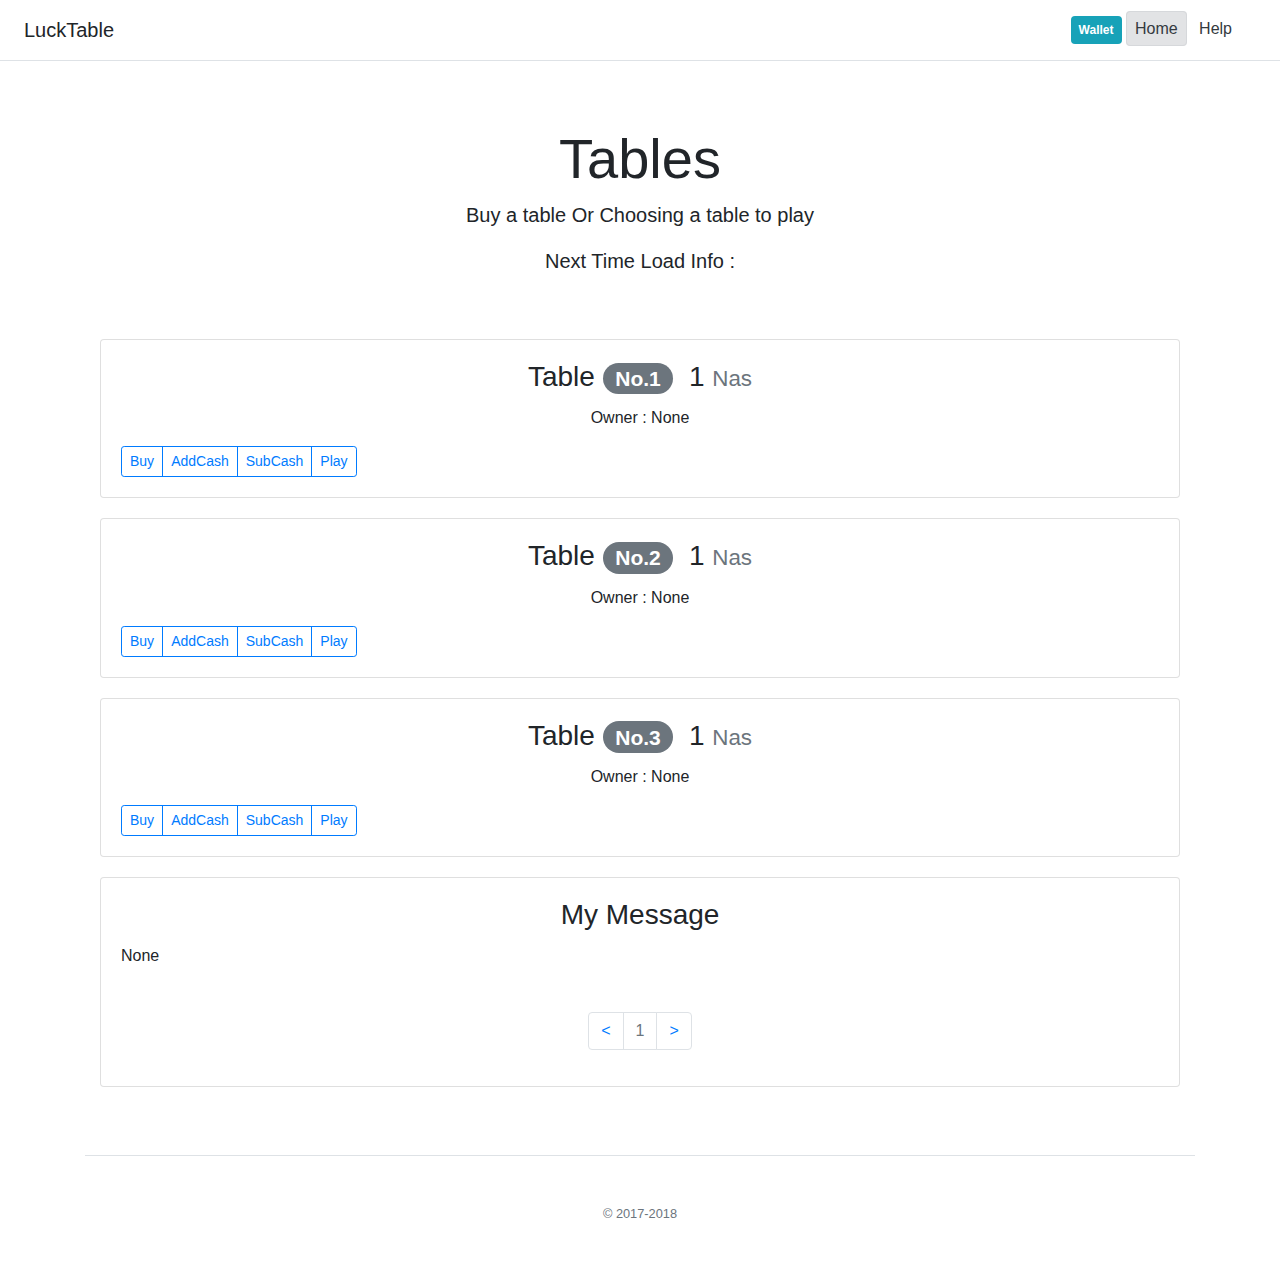
==== index.html @ 41cd0e35 "Add files via upload" ====
<!doctype html>
<html lang="zh-cmn">
  <head>
    <!-- Required meta tags -->
    <meta charset="utf-8">
    <meta name="viewport" content="width=device-width, initial-scale=1, shrink-to-fit=no">
	
<meta http-equiv="Access-Control-Allow-Origin" content="*">
    <!-- Bootstrap CSS -->
    <link rel="stylesheet" type="text/css" href="css/normalize.css" />
	<link rel="stylesheet" type="text/css" href="css/default.css">
	<link rel="stylesheet" href="css/flipclock.css">
    <link rel="stylesheet" href="bootstrap.min.css" >
    <link rel="stylesheet" href="loaders.min.css" >
    <link rel="stylesheet" href="css/index.css" >
	<link rel="shortcut icon" href="img/index/logo.png" type="image/x-icon">
	<link rel="apple-touch-icon" href="img/index/logo.png">
    <title>LuckTable</title>
    <style type="text/css">
    	p img{
			width: 30px;
		}
		#message p{
			border-bottom: 1px solid #d5d9dc;
			padding-bottom:20px;
		}
    </style>
  </head>
  <body>
    <div class="d-flex flex-column flex-md-row align-items-center p-3 px-md-4 mb-3 bg-white border-bottom box-shadow">
      <h5 class="my-0 mr-md-auto font-weight-normal">LuckTable<span id="accountSpan"></span></h5>
      <nav class="my-2 my-md-0 mr-md-3">
        <a id="noHavePlus" style="display: none;"  data-toggle="tooltip" data-placement="top" data-original-title="请使用谷歌浏览器、并安装星云钱包插件"  class="p-2 badge badge-danger" target="_blank"  href="https://github.com/ChengOrangeJu/WebExtensionWallet">未安装插件</a>
        <span id="account" style="display: none;"></span>
        <a id="myaccount" data-toggle="tooltip" data-placement="top" data-original-title="点此呼出星云钱包,可登陆钱包、更换钱包。解锁后即可，这里不用点击生成交易。" class="p-2 badge badge-info" target="_blank"  href='javascript:nebPay.call(dappAddress, 0, "xxxxxxxx", "[]", { listener: null    });' >Wallet</a>
        <a class="p-2 text-dark alert alert-secondary" href="index.html">Home</a>
        <a class="p-2 text-dark " href="help.html">Help</a>
      </nav>
    </div>
	<div class="pricing-header px-3 py-3 pt-md-5 pb-md-4 mx-auto text-center">
      <h3 class="display-4">Tables</h3>
      <p class="lead">Buy a table Or Choosing a table to play</p>
      <p class="lead" style="margin-bottom: -25px;">Next Time Load Info : </p>
      <div style="text-align: center;display: -webkit-inline-box;">
	      <div class="clock" style="margin:2em;"></div>
      </div>
    </div>

    <div class="container">
      <div class="card-deck mb-3 text-center" id="dataDiv">
      	<div class="col-md-12" style="margin-bottom:20px;">
      		<div class="card mb-12 box-shadow">
      			<div class="card-body" >
      				<h3 class="card-title pricing-card-title">Table <a class="badge badge-pill badge-secondary" href="javascript:void(0);" data-toggle="tooltip" data-placement="top" data-original-title="table index is no.1">No.1</a>&nbsp;&nbsp;<span id="cash0">1</span> <small class="text-muted">Nas</small></h3>
      				<p class="card-text" id="owner0">Owner : None</p>
      				<p class="card-text" id="need0"></p>
      				
      				<div class="d-flex justify-content-between align-items-center">
      					<div class="btn-group">
      						<button id="buyBtn1" type="button" class="btn btn-sm btn-outline-primary" onclick="buy(1)">Buy</button>
      						<button id="addCashBtn1" type="button" class="btn btn-sm btn-outline-primary" onclick="addCash(1)">AddCash</button>
      						<button id="subCashBtn1" type="button" class="btn btn-sm btn-outline-primary" onclick="subCash(1)">SubCash</button>
      						<button id="playBtn1" type="button" class="btn btn-sm btn-outline-primary" onclick="play(1)">Play</button>
      					</div>
      				</div>
      			</div>
      		</div>
      	</div>
      	<div class="col-md-12" style="margin-bottom:20px;">
      		<div class="card mb-12 box-shadow">
      			<div class="card-body" >
      				<h3 class="card-title pricing-card-title">Table <a class="badge badge-pill badge-secondary" href="javascript:void(0);" data-toggle="tooltip" data-placement="top" data-original-title="table index is no.1">No.2</a>&nbsp;&nbsp;<span id="cash1">1</span> <small class="text-muted">Nas</small></h3>
      				<p class="card-text" id="owner1">Owner : None</p>
      				<p class="card-text" id="need1"></p>
      				<div class="d-flex justify-content-between align-items-center">
      					<div class="btn-group">
      						<button id="buyBtn2" type="button" class="btn btn-sm btn-outline-primary" onclick="buy(2)">Buy</button>
      						<button id="addCashBtn2" type="button" class="btn btn-sm btn-outline-primary" onclick="addCash(2)">AddCash</button>
      						<button id="subCashBtn2" type="button" class="btn btn-sm btn-outline-primary" onclick="subCash(2)">SubCash</button>
      						<button id="playBtn2" type="button" class="btn btn-sm btn-outline-primary" onclick="play(2)">Play</button>
      					</div>
      				</div>
      			</div>
      		</div>
      	</div>
      	<div class="col-md-12" style="margin-bottom:20px;">
      		<div class="card mb-12 box-shadow">
      			<div class="card-body" >
      				<h3 class="card-title pricing-card-title">Table <a class="badge badge-pill badge-secondary" href="javascript:void(0);" data-toggle="tooltip" data-placement="top" data-original-title="table index is no.1">No.3</a>&nbsp;&nbsp;<span id="cash2">1</span> <small class="text-muted">Nas</small></h3>
      				<p class="card-text" id="owner2">Owner : None</p>
      				<p class="card-text" id="need2"></p>
      				<div class="d-flex justify-content-between align-items-center">
      					<div class="btn-group">
      						<button id="buyBtn3" type="button" class="btn btn-sm btn-outline-primary" onclick="buy(3)">Buy</button>
      						<button id="addCashBtn3" type="button" class="btn btn-sm btn-outline-primary" onclick="addCash(3)">AddCash</button>
      						<button id="subCashBtn3" type="button" class="btn btn-sm btn-outline-primary" onclick="subCash(3)">SubCash</button>
      						<button id="playBtn3" type="button" class="btn btn-sm btn-outline-primary" onclick="play(3)">Play</button>
      					</div>
      				</div>
      			</div>
      		</div>
      	</div>
      		<br/>
      		<br/>
      		<div class="col-md-12" style="margin-bottom:20px;width: 938px;">
	      		<div class="card mb-12 box-shadow">
	      			<div class="card-body" >
	      				<h3 class="card-title pricing-card-title">My Message</h3>
	      				<!-- 
	      				<div class="form-group">
					    	<input type="email" class="form-control" id="nasCount" placeholder="Enter Nas Wallet Address">
					    	<button id="chg" type="button" class="btn btn-sm btn-outline-secondary" onclick="chg()">Change</button>
					  	</div> -->
	      				<div id="message" style="text-align: left;">
		      				<p class="card-text" style="border-bottom:none;">None</p>
	      				</div>
	      				<br/>
	      				<nav aria-label="Page navigation example">
						  <ul class="pagination justify-content-center">
						    <li class="page-item"><a class="page-link" href="javacript:void(0);" onclick="loadMsg(-1)"><</a></li>
						    <li class="page-item disabled" ><a class="page-link" href="#" id="curMsgPage">1</a></li>
						    <li class="page-item" ><a class="page-link" href="javacript:void(0);" onclick="loadMsg(1)">></a></li>
						  </ul>
						</nav>
	      			</div>
	      		</div>
	      	</div>
      </div>

      <footer class="pt-4 my-md-5 pt-md-5 border-top">
        <div class="row">
          <div class="col-12 col-md">
            <small class="d-block mb-3 text-muted" style="text-align:  center;">&copy; 2017-2018</small>
          </div>
        </div>
      </footer>
    </div>
    
<!-- system modal start -->
    <div id="ycf-alert" class="modal">
      <div class="modal-dialog modal-sm">
        <div class="modal-content">
          <div class="modal-header">
            <h5 class="modal-title"><i class="fa fa-exclamation-circle"></i> [Title]</h5>
            <button type="button" class="close" data-dismiss="modal"><span aria-hidden="true">×</span><span class="sr-only">Close</span></button>
          </div>
          <div class="modal-body">
          	<form id="nasCountFrom">
			  <div class="form-group">
			    <input type="email" class="form-control" id="nasCount" placeholder="Enter Nas Count">
			  </div>
			</form>
            <p>[Message]</p>
          </div>
          <div class="modal-footer" >
            <button type="button" class="btn btn-primary ok" data-dismiss="modal">[BtnOk]</button>
            <button type="button" class="btn btn-default cancel" data-dismiss="modal">[BtnCancel]</button>
          </div>
        </div>
      </div>
    </div>
  <!-- system modal end -->
    
    
    <!-- Optional JavaScript -->
    <!-- jQuery first, then Popper.js, then Bootstrap JS -->
    <script src="jquery.slim.min.js" ></script>
    <script src="popper.min.js" ></script>
    <script src="bootstrap.min.js" ></script>
    <script src="js/nebPay.min.js"></script>
	<script src="js/nebulas.js"></script>
	<script src="js/util.js"></script>
	<script src="js/flipclock.js"></script>
    <script type="text/javascript">
    	var tableData;
    	
    	$(document).ready(function(){
    		
    		clock = new FlipClock($('.clock'), 60, {
				clockFace: 'Counter'
			});
    		
    		if(typeof(webExtensionWallet) === "undefined"){
    			$('#noHavePlus').show();
    			$('#account').hide();
    		}else{
    			loadAccount();
    		}
    		loadData();
    		window.setInterval("myCountDown()",1000); 
    	});
    	
    	//加载数据
    	function loadData(){
    		Refresh(Account.NewAccount().getAddressString(),"getTableArrInfo",[],function(data){
    			tableData=data;
    			for(var i=0;i<data.length;i++){
    				$('#owner'+i).html("Owner : "+showOwner(data[i]));
    				$('#cash'+i).html(showCash(data[i]));
    				$('#need'+i).html(showNeed(data[i]));
    				if(data[i].ownerAddress==undefined||data[i].ownerAddress==''){
    					$('#playBtn'+(i+1)).html('Look');
    				}else{
    					$('#playBtn'+(i+1)).html('Play');    					
    				}
    				if(myaccount==data[i].ownerAddress){
    					$('#playBtn'+(i+1)).html('Look');
    					$('#buyBtn'+(i+1)).hide();
    					$('#addCashBtn'+(i+1)).show();
    					$('#subCashBtn'+(i+1)).show();
    				}else{
    					$('#buyBtn'+(i+1)).show();
    					$('#addCashBtn'+(i+1)).hide();
    					$('#subCashBtn'+(i+1)).hide();
    					
    				}
    			}
    		});
	    	loadMsg(0);
    	}
    	function showNeed(data){
    		if(data.ownerAddress==undefined||data.ownerAddress==''){
    			return 'This table has no owner. <br/>So you can\'t play at this table. <br/>You can buy this table become banker for '+data.cash+' Nas.';
    		}else{
    			return 'You can play at this table and win up to '+data.cash+'Nas. <br/>You can buy this table become banker for '+data.cash*1.5+'('+data.cash+'x1.5) Nas.';
    		}
    	}
    	function showCash(data){
    		if(data.ownerAddress==undefined||data.ownerAddress==''){
    			return 0;
    		}else{
    			return data.cash;
    		}
    	}
    	function showOwner(data){
    		if(data.ownerAddress==undefined){
    			return "None";
    		}else if (data.ownerAddress==''){
    			return "None";    			
    		}else{
    			if(myaccount==data.ownerAddress){
    				return data.ownerAddress+' <font color="red">(Belong to you)</font>';
    			}else{
	    			return data.ownerAddress;
    			}
    		}
    	}
    	function getTableCash(index){
    		var data=tableData[index-1];
    		if(data.ownerAddress==undefined||data.ownerAddress==''){
    			return data.cash;
    		}else{
    			return data.cash*1.5;
    		}
    	}
    	function play(index){
    		window.location.href = "table.html#"+index;
    	}
    	//买桌子
    	function buy(index){
    		Modal.confirm(
    				  {title:'Buy table',isShowNasCount:false,msg: 'Are you sure you want to buy this table for '+getTableCash(index)+' Nas?'})
    				  .on( function (e) {
    				    if(e==true){
    				    	serialNumber = nebPay.call(dappAddress, getTableCash(index), "buyTable", JSON.stringify([index]), {
    		    	            qrcode: {
    		    	                showQRCode: true
    		    	            },
    		    	            callback:callbackUrl
    		    	        });
    		    			
    		    			//设置定时查询交易结果
    		    	        intervalQuery = setInterval(function() {
    		    	            funcIntervalQuery(function(){
    		    	            	loadData();
    		    	            });
    		    	        }, 5000);
    				    }
    				  });
    	}
    	//减少现金
    	function subCash(index){
    		Modal.confirm(
  				  {title:'SubCash',isShowNasCount:true,msg: 'Are you sure you want to sub cash to your table?'})
  				  .on( function (e) {
  				    if(e==true){
  				    	var cashCount=$('#nasCount').val();
  				    	if(isNaN(cashCount)){
  			    			alert('Please fill in the amount correctly.');
  			    			return;
  			    		}
  			    		if(cashCount<0.0001){
  			    			alert('The amount should be more than 0.0001 Nas!');
  			    			return;
  			    		}
  			    		if(cashCount>1000000000000){
  			    			alert('The amount should be less than 1000000000000 Nas!');
  			    			return;
  			    		}
  				    	serialNumber = nebPay.call(dappAddress, 0, "subCashToTable", JSON.stringify([index,cashCount]), {
  				            qrcode: {
  				                showQRCode: true
  				            },
  				            callback:callbackUrl
  				        });
  						
  						//设置定时查询交易结果
  				        intervalQuery = setInterval(function() {
  				            funcIntervalQuery(function(){
  				            	loadData();
  				            });
  				        }, 5000);
  				    }
  				  });
    		
    	}
    	//增加现金
    	function addCash(index){
    		Modal.confirm(
  				  {title:'AddCash',isShowNasCount:true,msg: 'Are you sure you want to add cash to your table?'})
  				  .on( function (e) {
  				    if(e==true){
  				    	var cashCount=$('#nasCount').val();
  				    	if(isNaN(cashCount)){
  			    			alert('Please fill in the amount correctly.');
  			    			return;
  			    		}
  			    		if(cashCount<0.0001){
  			    			alert('The amount should be more than 0.0001 Nas!');
  			    			return;
  			    		}
  			    		if(cashCount>1000000000000){
  			    			alert('The amount should be less than 1000000000000 Nas!');
  			    			return;
  			    		}
  				    	serialNumber = nebPay.call(dappAddress, cashCount, "addCashToTable", JSON.stringify([index]), {
  				            qrcode: {
  				                showQRCode: true
  				            },
  				            callback:callbackUrl
  				        });
  						
  						//设置定时查询交易结果
  				        intervalQuery = setInterval(function() {
  				            funcIntervalQuery(function(){
  				            	loadData();
  				            });
  				        }, 5000);
  				    }
  				  });
    		
    	}
    </script>
    
    
  </body>
</html>
---- loaders.min.css ----
@-webkit-keyframes scale{0%{-webkit-transform:scale(1);transform:scale(1);opacity:1}45%{-webkit-transform:scale(0.1);transform:scale(0.1);opacity:.7}80%{-webkit-transform:scale(1);transform:scale(1);opacity:1}}@keyframes scale{0%{-webkit-transform:scale(1);transform:scale(1);opacity:1}45%{-webkit-transform:scale(0.1);transform:scale(0.1);opacity:.7}80%{-webkit-transform:scale(1);transform:scale(1);opacity:1}}.ball-pulse>div:nth-child(0){-webkit-animation:scale .75s 0s infinite cubic-bezier(.2,.68,.18,1.08);animation:scale .75s 0s infinite cubic-bezier(.2,.68,.18,1.08)}.ball-pulse>div:nth-child(1){-webkit-animation:scale .75s .12s infinite cubic-bezier(.2,.68,.18,1.08);animation:scale .75s .12s infinite cubic-bezier(.2,.68,.18,1.08)}.ball-pulse>div:nth-child(2){-webkit-animation:scale .75s .24s infinite cubic-bezier(.2,.68,.18,1.08);animation:scale .75s .24s infinite cubic-bezier(.2,.68,.18,1.08)}.ball-pulse>div:nth-child(3){-webkit-animation:scale .75s .36s infinite cubic-bezier(.2,.68,.18,1.08);animation:scale .75s .36s infinite cubic-bezier(.2,.68,.18,1.08)}.ball-pulse>div{background-color:#fff;width:15px;height:15px;border-radius:100%;margin:2px;-webkit-animation-fill-mode:both;animation-fill-mode:both;display:inline-block}@-webkit-keyframes ball-pulse-sync{33%{-webkit-transform:translateY(10px);transform:translateY(10px)}66%{-webkit-transform:translateY(-10px);transform:translateY(-10px)}100%{-webkit-transform:translateY(0);transform:translateY(0)}}@keyframes ball-pulse-sync{33%{-webkit-transform:translateY(10px);transform:translateY(10px)}66%{-webkit-transform:translateY(-10px);transform:translateY(-10px)}100%{-webkit-transform:translateY(0);transform:translateY(0)}}.ball-pulse-sync>div:nth-child(0){-webkit-animation:ball-pulse-sync .6s 0s infinite ease-in-out;animation:ball-pulse-sync .6s 0s infinite ease-in-out}.ball-pulse-sync>div:nth-child(1){-webkit-animation:ball-pulse-sync .6s .07s infinite ease-in-out;animation:ball-pulse-sync .6s .07s infinite ease-in-out}.ball-pulse-sync>div:nth-child(2){-webkit-animation:ball-pulse-sync .6s .14s infinite ease-in-out;animation:ball-pulse-sync .6s .14s infinite ease-in-out}.ball-pulse-sync>div:nth-child(3){-webkit-animation:ball-pulse-sync .6s .21s infinite ease-in-out;animation:ball-pulse-sync .6s .21s infinite ease-in-out}.ball-pulse-sync>div{background-color:#fff;width:15px;height:15px;border-radius:100%;margin:2px;-webkit-animation-fill-mode:both;animation-fill-mode:both;display:inline-block}@-webkit-keyframes ball-scale{0%{-webkit-transform:scale(0);transform:scale(0)}100%{-webkit-transform:scale(1);transform:scale(1);opacity:0}}@keyframes ball-scale{0%{-webkit-transform:scale(0);transform:scale(0)}100%{-webkit-transform:scale(1);transform:scale(1);opacity:0}}.ball-scale>div{background-color:#fff;border-radius:100%;margin:2px;display:inline-block;height:60px;width:60px;-webkit-animation:ball-scale 1s 0s ease-in-out infinite;animation:ball-scale 1s 0s ease-in-out infinite}@-webkit-keyframes rotate{0%{-webkit-transform:rotate(0deg);transform:rotate(0deg)}50%{-webkit-transform:rotate(180deg);transform:rotate(180deg)}100%{-webkit-transform:rotate(360deg);transform:rotate(360deg)}}@keyframes rotate{0%{-webkit-transform:rotate(0deg);transform:rotate(0deg)}50%{-webkit-transform:rotate(180deg);transform:rotate(180deg)}100%{-webkit-transform:rotate(360deg);transform:rotate(360deg)}}.ball-rotate{position:relative}.ball-rotate>div{background-color:#fff;width:15px;height:15px;border-radius:100%;margin:2px;-webkit-animation-fill-mode:both;animation-fill-mode:both;position:relative}.ball-rotate>div:first-child{-webkit-animation:rotate 1s 0s cubic-bezier(.7,-.13,.22,.86) infinite;animation:rotate 1s 0s cubic-bezier(.7,-.13,.22,.86) infinite}.ball-rotate>div:after,.ball-rotate>div:before{background-color:#fff;width:15px;height:15px;border-radius:100%;margin:2px;content:"";position:absolute;opacity:.8}.ball-rotate>div:before{top:0;left:-28px}.ball-rotate>div:after{top:0;left:25px}@keyframes rotate{0%{-webkit-transform:rotate(0deg) scale(1);transform:rotate(0deg) scale(1)}50%{-webkit-transform:rotate(180deg) scale(0.6);transform:rotate(180deg) scale(0.6)}100%{-webkit-transform:rotate(360deg) scale(1);transform:rotate(360deg) scale(1)}}.ball-clip-rotate>div{border-radius:100%;margin:2px;border:2px solid #fff;border-bottom-color:transparent;height:25px;width:25px;background:0 0!important;display:inline-block;-webkit-animation:rotate .75s 0s linear infinite;animation:rotate .75s 0s linear infinite}@keyframes rotate{0%{-webkit-transform:rotate(0deg) scale(1);transform:rotate(0deg) scale(1)}50%{-webkit-transform:rotate(180deg) scale(0.6);transform:rotate(180deg) scale(0.6)}100%{-webkit-transform:rotate(360deg) scale(1);transform:rotate(360deg) scale(1)}}@keyframes scale{30%{-webkit-transform:scale(0.3);transform:scale(0.3)}100%{-webkit-transform:scale(1);transform:scale(1)}}.ball-clip-rotate-pulse{position:relative;-webkit-transform:translateY(-15px);-ms-transform:translateY(-15px);transform:translateY(-15px)}.ball-clip-rotate-pulse>div{-webkit-animation-fill-mode:both;animation-fill-mode:both;position:absolute;top:0;left:0;border-radius:100%}.ball-clip-rotate-pulse>div:first-child{background:#fff;height:16px;width:16px;top:9px;left:9px;-webkit-animation:scale 1s 0s cubic-bezier(.09,.57,.49,.9) infinite;animation:scale 1s 0s cubic-bezier(.09,.57,.49,.9) infinite}.ball-clip-rotate-pulse>div:last-child{position:absolute;width:30px;height:30px;background:0 0;border:2px solid;border-color:#fff transparent;-webkit-animation:rotate 1s 0s cubic-bezier(.09,.57,.49,.9) infinite;animation:rotate 1s 0s cubic-bezier(.09,.57,.49,.9) infinite;-webkit-animation-duration:1s;animation-duration:1s}@keyframes rotate{0%{-webkit-transform:rotate(0deg) scale(1);transform:rotate(0deg) scale(1)}50%{-webkit-transform:rotate(180deg) scale(0.6);transform:rotate(180deg) scale(0.6)}100%{-webkit-transform:rotate(360deg) scale(1);transform:rotate(360deg) scale(1)}}.ball-clip-rotate-multiple{position:relative}.ball-clip-rotate-multiple>div{position:absolute;left:0;top:0;border:2px solid #fff;border-bottom-color:transparent;border-top-color:transparent;border-radius:100%;height:35px;width:35px;-webkit-animation:rotate 1s 0s ease-in-out infinite;animation:rotate 1s 0s ease-in-out infinite}.ball-clip-rotate-multiple>div:last-child{display:inline-block;top:10px;left:10px;width:15px;height:15px;-webkit-animation-duration:.5s;animation-duration:.5s;border-color:#fff transparent;-webkit-animation-direction:reverse;animation-direction:reverse}@-webkit-keyframes ball-scale-ripple{0%{-webkit-transform:scale(0.1);transform:scale(0.1);opacity:1}70%{-webkit-transform:scale(1);transform:scale(1);opacity:.7}100%{opacity:0}}@keyframes ball-scale-ripple{0%{-webkit-transform:scale(0.1);transform:scale(0.1);opacity:1}70%{-webkit-transform:scale(1);transform:scale(1);opacity:.7}100%{opacity:0}}.ball-scale-ripple>div{height:50px;width:50px;border-radius:100%;border:2px solid #fff;-webkit-animation:ball-scale-ripple 1s 0s infinite cubic-bezier(.21,.53,.56,.8);animation:ball-scale-ripple 1s 0s infinite cubic-bezier(.21,.53,.56,.8)}@-webkit-keyframes ball-scale-ripple-multiple{0%{-webkit-transform:scale(0.1);transform:scale(0.1);opacity:1}70%{-webkit-transform:scale(1);transform:scale(1);opacity:.7}100%{opacity:0}}@keyframes ball-scale-ripple-multiple{0%{-webkit-transform:scale(0.1);transform:scale(0.1);opacity:1}70%{-webkit-transform:scale(1);transform:scale(1);opacity:.7}100%{opacity:0}}.ball-scale-ripple-multiple{position:relative;-webkit-transform:translateY(-25px);-ms-transform:translateY(-25px);transform:translateY(-25px)}.ball-scale-ripple-multiple>div:nth-child(0){-webkit-animation-delay:-.2s;animation-delay:-.2s}.ball-scale-ripple-multiple>div:nth-child(1){-webkit-animation-delay:0s;animation-delay:0s}.ball-scale-ripple-multiple>div:nth-child(2){-webkit-animation-delay:.2s;animation-delay:.2s}.ball-scale-ripple-multiple>div:nth-child(3){-webkit-animation-delay:.4s;animation-delay:.4s}.ball-scale-ripple-multiple>div{position:absolute;top:0;left:0;width:50px;height:50px;border-radius:100%;border:2px solid #fff;-webkit-animation:ball-scale-ripple-multiple 1.25s 0s infinite cubic-bezier(.21,.53,.56,.8);animation:ball-scale-ripple-multiple 1.25s 0s infinite cubic-bezier(.21,.53,.56,.8)}@-webkit-keyframes ball-beat{50%{opacity:.2;-webkit-transform:scale(0.75);transform:scale(0.75)}100%{opacity:1;-webkit-transform:scale(1);transform:scale(1)}}@keyframes ball-beat{50%{opacity:.2;-webkit-transform:scale(0.75);transform:scale(0.75)}100%{opacity:1;-webkit-transform:scale(1);transform:scale(1)}}.ball-beat>div{background-color:#fff;width:15px;height:15px;border-radius:100%;margin:2px;display:inline-block;-webkit-animation:ball-beat .7s 0s infinite linear;animation:ball-beat .7s 0s infinite linear}.ball-beat>div:nth-child(2n-1){-webkit-animation-delay:.35s!important;animation-delay:.35s!important}@-webkit-keyframes ball-scale-multiple{0%{-webkit-transform:scale(0);transform:scale(0);opacity:0}5%{opacity:1}100%{-webkit-transform:scale(1);transform:scale(1);opacity:0}}@keyframes ball-scale-multiple{0%{-webkit-transform:scale(0);transform:scale(0);opacity:0}5%{opacity:1}100%{-webkit-transform:scale(1);transform:scale(1);opacity:0}}.ball-scale-multiple{position:relative;-webkit-transform:translateY(-30px);-ms-transform:translateY(-30px);transform:translateY(-30px)}.ball-scale-multiple>div:nth-child(2){-webkit-animation-delay:.2s;animation-delay:.2s}.ball-scale-multiple>div:nth-child(3){-webkit-animation-delay:.4s;animation-delay:.4s}.ball-scale-multiple>div{background-color:#fff;border-radius:100%;position:absolute;left:0;top:0;opacity:0;margin:0;width:60px;height:60px;-webkit-animation:ball-scale-multiple 1s 0s linear infinite;animation:ball-scale-multiple 1s 0s linear infinite}@-webkit-keyframes ball-triangle-path-1{33%{-webkit-transform:translate(25px,-50px);transform:translate(25px,-50px)}66%{-webkit-transform:translate(50px,0);transform:translate(50px,0)}100%{-webkit-transform:translate(0px,0);transform:translate(0px,0)}}@keyframes ball-triangle-path-1{33%{-webkit-transform:translate(25px,-50px);transform:translate(25px,-50px)}66%{-webkit-transform:translate(50px,0);transform:translate(50px,0)}100%{-webkit-transform:translate(0px,0);transform:translate(0px,0)}}@-webkit-keyframes ball-triangle-path-2{33%{-webkit-transform:translate(25px,50px);transform:translate(25px,50px)}66%{-webkit-transform:translate(-25px,50px);transform:translate(-25px,50px)}100%{-webkit-transform:translate(0px,0);transform:translate(0px,0)}}@keyframes ball-triangle-path-2{33%{-webkit-transform:translate(25px,50px);transform:translate(25px,50px)}66%{-webkit-transform:translate(-25px,50px);transform:translate(-25px,50px)}100%{-webkit-transform:translate(0px,0);transform:translate(0px,0)}}@-webkit-keyframes ball-triangle-path-3{33%{-webkit-transform:translate(-50px,0);transform:translate(-50px,0)}66%{-webkit-transform:translate(-25px,-50px);transform:translate(-25px,-50px)}100%{-webkit-transform:translate(0px,0);transform:translate(0px,0)}}@keyframes ball-triangle-path-3{33%{-webkit-transform:translate(-50px,0);transform:translate(-50px,0)}66%{-webkit-transform:translate(-25px,-50px);transform:translate(-25px,-50px)}100%{-webkit-transform:translate(0px,0);transform:translate(0px,0)}}.ball-triangle-path{position:relative;-webkit-transform:translate(-25px,-25px);-ms-transform:translate(-25px,-25px);transform:translate(-25px,-25px)}.ball-triangle-path>div:nth-child(1){-webkit-animation-name:ball-triangle-path-1;animation-name:ball-triangle-path-1;-webkit-animation-delay:0;animation-delay:0;-webkit-animation-duration:2s;animation-duration:2s;-webkit-animation-timing-function:ease-in-out;animation-timing-function:ease-in-out;-webkit-animation-iteration-count:infinite;animation-iteration-count:infinite}.ball-triangle-path>div:nth-child(2){-webkit-animation-name:ball-triangle-path-2;animation-name:ball-triangle-path-2;-webkit-animation-delay:0;animation-delay:0;-webkit-animation-duration:2s;animation-duration:2s;-webkit-animation-timing-function:ease-in-out;animation-timing-function:ease-in-out;-webkit-animation-iteration-count:infinite;animation-iteration-count:infinite}.ball-triangle-path>div:nth-child(3){-webkit-animation-name:ball-triangle-path-3;animation-name:ball-triangle-path-3;-webkit-animation-delay:0;animation-delay:0;-webkit-animation-duration:2s;animation-duration:2s;-webkit-animation-timing-function:ease-in-out;animation-timing-function:ease-in-out;-webkit-animation-iteration-count:infinite;animation-iteration-count:infinite}.ball-triangle-path>div{-webkit-animation-fill-mode:both;animation-fill-mode:both;position:absolute;width:10px;height:10px;border-radius:100%;border:1px solid #fff}.ball-triangle-path>div:nth-of-type(1){top:50px}.ball-triangle-path>div:nth-of-type(2){left:25px}.ball-triangle-path>div:nth-of-type(3){top:50px;left:50px}@-webkit-keyframes ball-pulse-rise-even{0%{-webkit-transform:scale(1.1);transform:scale(1.1)}25%{-webkit-transform:translateY(-30px);transform:translateY(-30px)}50%{-webkit-transform:scale(0.4);transform:scale(0.4)}75%{-webkit-transform:translateY(30px);transform:translateY(30px)}100%{-webkit-transform:translateY(0);transform:translateY(0);-webkit-transform:scale(1);transform:scale(1)}}@keyframes ball-pulse-rise-even{0%{-webkit-transform:scale(1.1);transform:scale(1.1)}25%{-webkit-transform:translateY(-30px);transform:translateY(-30px)}50%{-webkit-transform:scale(0.4);transform:scale(0.4)}75%{-webkit-transform:translateY(30px);transform:translateY(30px)}100%{-webkit-transform:translateY(0);transform:translateY(0);-webkit-transform:scale(1);transform:scale(1)}}@-webkit-keyframes ball-pulse-rise-odd{0%{-webkit-transform:scale(0.4);transform:scale(0.4)}25%{-webkit-transform:translateY(30px);transform:translateY(30px)}50%{-webkit-transform:scale(1.1);transform:scale(1.1)}75%{-webkit-transform:translateY(-30px);transform:translateY(-30px)}100%{-webkit-transform:translateY(0);transform:translateY(0);-webkit-transform:scale(0.75);transform:scale(0.75)}}@keyframes ball-pulse-rise-odd{0%{-webkit-transform:scale(0.4);transform:scale(0.4)}25%{-webkit-transform:translateY(30px);transform:translateY(30px)}50%{-webkit-transform:scale(1.1);transform:scale(1.1)}75%{-webkit-transform:translateY(-30px);transform:translateY(-30px)}100%{-webkit-transform:translateY(0);transform:translateY(0);-webkit-transform:scale(0.75);transform:scale(0.75)}}.ball-pulse-rise>div{background-color:#fff;width:15px;height:15px;border-radius:100%;margin:2px;-webkit-animation-fill-mode:both;animation-fill-mode:both;display:inline-block;-webkit-animation-duration:1s;animation-duration:1s;-webkit-animation-timing-function:cubic-bezier(.15,.46,.9,.6);animation-timing-function:cubic-bezier(.15,.46,.9,.6);-webkit-animation-iteration-count:infinite;animation-iteration-count:infinite;-webkit-animation-delay:0;animation-delay:0}.ball-pulse-rise>div:nth-child(2n){-webkit-animation-name:ball-pulse-rise-even;animation-name:ball-pulse-rise-even}.ball-pulse-rise>div:nth-child(2n-1){-webkit-animation-name:ball-pulse-rise-odd;animation-name:ball-pulse-rise-odd}@-webkit-keyframes ball-grid-beat{50%{opacity:.7}100%{opacity:1}}@keyframes ball-grid-beat{50%{opacity:.7}100%{opacity:1}}.ball-grid-beat{width:57px}.ball-grid-beat>div:nth-child(1){-webkit-animation-delay:.05s;animation-delay:.05s;-webkit-animation-duration:1.52s;animation-duration:1.52s}.ball-grid-beat>div:nth-child(2){-webkit-animation-delay:.54s;animation-delay:.54s;-webkit-animation-duration:1.26s;animation-duration:1.26s}.ball-grid-beat>div:nth-child(3){-webkit-animation-delay:.22s;animation-delay:.22s;-webkit-animation-duration:.93s;animation-duration:.93s}.ball-grid-beat>div:nth-child(4){-webkit-animation-delay:.44s;animation-delay:.44s;-webkit-animation-duration:1.13s;animation-duration:1.13s}.ball-grid-beat>div:nth-child(5){-webkit-animation-delay:.52s;animation-delay:.52s;-webkit-animation-duration:.67s;animation-duration:.67s}.ball-grid-beat>div:nth-child(6){-webkit-animation-delay:.71s;animation-delay:.71s;-webkit-animation-duration:1.56s;animation-duration:1.56s}.ball-grid-beat>div:nth-child(7){-webkit-animation-delay:.44s;animation-delay:.44s;-webkit-animation-duration:1.03s;animation-duration:1.03s}.ball-grid-beat>div:nth-child(8){-webkit-animation-delay:.11s;animation-delay:.11s;-webkit-animation-duration:.93s;animation-duration:.93s}.ball-grid-beat>div:nth-child(9){-webkit-animation-delay:.78s;animation-delay:.78s;-webkit-animation-duration:1.09s;animation-duration:1.09s}.ball-grid-beat>div{background-color:#fff;width:15px;height:15px;border-radius:100%;margin:2px;-webkit-animation-fill-mode:both;animation-fill-mode:both;display:inline-block;-webkit-animation-name:ball-grid-beat;animation-name:ball-grid-beat;-webkit-animation-iteration-count:infinite;animation-iteration-count:infinite;-webkit-animation-delay:0;animation-delay:0}@-webkit-keyframes ball-grid-pulse{0%{-webkit-transform:scale(1);transform:scale(1)}50%{-webkit-transform:scale(0.5);transform:scale(0.5);opacity:.7}100%{-webkit-transform:scale(1);transform:scale(1);opacity:1}}@keyframes ball-grid-pulse{0%{-webkit-transform:scale(1);transform:scale(1)}50%{-webkit-transform:scale(0.5);transform:scale(0.5);opacity:.7}100%{-webkit-transform:scale(1);transform:scale(1);opacity:1}}.ball-grid-pulse{width:57px}.ball-grid-pulse>div:nth-child(1){-webkit-animation-delay:-.09s;animation-delay:-.09s;-webkit-animation-duration:.81s;animation-duration:.81s}.ball-grid-pulse>div:nth-child(2){-webkit-animation-delay:.52s;animation-delay:.52s;-webkit-animation-duration:1.12s;animation-duration:1.12s}.ball-grid-pulse>div:nth-child(3){-webkit-animation-delay:.41s;animation-delay:.41s;-webkit-animation-duration:1.57s;animation-duration:1.57s}.ball-grid-pulse>div:nth-child(4){-webkit-animation-delay:.72s;animation-delay:.72s;-webkit-animation-duration:.73s;animation-duration:.73s}.ball-grid-pulse>div:nth-child(5){-webkit-animation-delay:.7s;animation-delay:.7s;-webkit-animation-duration:1.45s;animation-duration:1.45s}.ball-grid-pulse>div:nth-child(6){-webkit-animation-delay:.31s;animation-delay:.31s;-webkit-animation-duration:.86s;animation-duration:.86s}.ball-grid-pulse>div:nth-child(7){-webkit-animation-delay:.43s;animation-delay:.43s;-webkit-animation-duration:1.5s;animation-duration:1.5s}.ball-grid-pulse>div:nth-child(8){-webkit-animation-delay:.18s;animation-delay:.18s;-webkit-animation-duration:1.35s;animation-duration:1.35s}.ball-grid-pulse>div:nth-child(9){-webkit-animation-delay:.57s;animation-delay:.57s;-webkit-animation-duration:1.4s;animation-duration:1.4s}.ball-grid-pulse>div{background-color:#fff;width:15px;height:15px;border-radius:100%;margin:2px;-webkit-animation-fill-mode:both;animation-fill-mode:both;display:inline-block;-webkit-animation-name:ball-grid-pulse;animation-name:ball-grid-pulse;-webkit-animation-iteration-count:infinite;animation-iteration-count:infinite;-webkit-animation-delay:0;animation-delay:0}@-webkit-keyframes ball-spin-fade-loader{50%{opacity:.3;-webkit-transform:scale(0.4);transform:scale(0.4)}100%{opacity:1;-webkit-transform:scale(1);transform:scale(1)}}@keyframes ball-spin-fade-loader{50%{opacity:.3;-webkit-transform:scale(0.4);transform:scale(0.4)}100%{opacity:1;-webkit-transform:scale(1);transform:scale(1)}}.ball-spin-fade-loader{position:relative}.ball-spin-fade-loader>div:nth-child(1){top:25px;left:0;-webkit-animation:ball-spin-fade-loader 1s 0s infinite linear;animation:ball-spin-fade-loader 1s 0s infinite linear}.ball-spin-fade-loader>div:nth-child(2){top:17.05px;left:17.05px;-webkit-animation:ball-spin-fade-loader 1s .12s infinite linear;animation:ball-spin-fade-loader 1s .12s infinite linear}.ball-spin-fade-loader>div:nth-child(3){top:0;left:25px;-webkit-animation:ball-spin-fade-loader 1s .24s infinite linear;animation:ball-spin-fade-loader 1s .24s infinite linear}.ball-spin-fade-loader>div:nth-child(4){top:-17.05px;left:17.05px;-webkit-animation:ball-spin-fade-loader 1s .36s infinite linear;animation:ball-spin-fade-loader 1s .36s infinite linear}.ball-spin-fade-loader>div:nth-child(5){top:-25px;left:0;-webkit-animation:ball-spin-fade-loader 1s .48s infinite linear;animation:ball-spin-fade-loader 1s .48s infinite linear}.ball-spin-fade-loader>div:nth-child(6){top:-17.05px;left:-17.05px;-webkit-animation:ball-spin-fade-loader 1s .6s infinite linear;animation:ball-spin-fade-loader 1s .6s infinite linear}.ball-spin-fade-loader>div:nth-child(7){top:0;left:-25px;-webkit-animation:ball-spin-fade-loader 1s .72s infinite linear;animation:ball-spin-fade-loader 1s .72s infinite linear}.ball-spin-fade-loader>div:nth-child(8){top:17.05px;left:-17.05px;-webkit-animation:ball-spin-fade-loader 1s .84s infinite linear;animation:ball-spin-fade-loader 1s .84s infinite linear}.ball-spin-fade-loader>div{background-color:#fff;width:15px;height:15px;border-radius:100%;margin:2px;-webkit-animation-fill-mode:both;animation-fill-mode:both;position:absolute}@-webkit-keyframes ball-spin-loader{75%{opacity:.2}100%{opacity:1}}@keyframes ball-spin-loader{75%{opacity:.2}100%{opacity:1}}.ball-spin-loader{position:relative}.ball-spin-loader>span:nth-child(1){top:45px;left:0;-webkit-animation:ball-spin-loader 2s .9s infinite linear;animation:ball-spin-loader 2s .9s infinite linear}.ball-spin-loader>span:nth-child(2){top:30.68px;left:30.68px;-webkit-animation:ball-spin-loader 2s 1.8s infinite linear;animation:ball-spin-loader 2s 1.8s infinite linear}.ball-spin-loader>span:nth-child(3){top:0;left:45px;-webkit-animation:ball-spin-loader 2s 2.7s infinite linear;animation:ball-spin-loader 2s 2.7s infinite linear}.ball-spin-loader>span:nth-child(4){top:-30.68px;left:30.68px;-webkit-animation:ball-spin-loader 2s 3.6s infinite linear;animation:ball-spin-loader 2s 3.6s infinite linear}.ball-spin-loader>span:nth-child(5){top:-45px;left:0;-webkit-animation:ball-spin-loader 2s 4.5s infinite linear;animation:ball-spin-loader 2s 4.5s infinite linear}.ball-spin-loader>span:nth-child(6){top:-30.68px;left:-30.68px;-webkit-animation:ball-spin-loader 2s 5.4s infinite linear;animation:ball-spin-loader 2s 5.4s infinite linear}.ball-spin-loader>span:nth-child(7){top:0;left:-45px;-webkit-animation:ball-spin-loader 2s 6.3s infinite linear;animation:ball-spin-loader 2s 6.3s infinite linear}.ball-spin-loader>span:nth-child(8){top:30.68px;left:-30.68px;-webkit-animation:ball-spin-loader 2s 7.2s infinite linear;animation:ball-spin-loader 2s 7.2s infinite linear}.ball-spin-loader>div{-webkit-animation-fill-mode:both;animation-fill-mode:both;position:absolute;width:15px;height:15px;border-radius:100%;background:green}@-webkit-keyframes ball-zig{33%{-webkit-transform:translate(-15px,-30px);transform:translate(-15px,-30px)}66%{-webkit-transform:translate(15px,-30px);transform:translate(15px,-30px)}100%{-webkit-transform:translate(0,0);transform:translate(0,0)}}@keyframes ball-zig{33%{-webkit-transform:translate(-15px,-30px);transform:translate(-15px,-30px)}66%{-webkit-transform:translate(15px,-30px);transform:translate(15px,-30px)}100%{-webkit-transform:translate(0,0);transform:translate(0,0)}}@-webkit-keyframes ball-zag{33%{-webkit-transform:translate(15px,30px);transform:translate(15px,30px)}66%{-webkit-transform:translate(-15px,30px);transform:translate(-15px,30px)}100%{-webkit-transform:translate(0,0);transform:translate(0,0)}}@keyframes ball-zag{33%{-webkit-transform:translate(15px,30px);transform:translate(15px,30px)}66%{-webkit-transform:translate(-15px,30px);transform:translate(-15px,30px)}100%{-webkit-transform:translate(0,0);transform:translate(0,0)}}.ball-zig-zag{position:relative;-webkit-transform:translate(-15px,-15px);-ms-transform:translate(-15px,-15px);transform:translate(-15px,-15px)}.ball-zig-zag>div{background-color:#fff;width:15px;height:15px;border-radius:100%;margin:2px 2px 2px 15px;-webkit-animation-fill-mode:both;animation-fill-mode:both;position:absolute;top:30px;left:30px}.ball-zig-zag>div:first-child{-webkit-animation:ball-zig .7s 0s infinite linear;animation:ball-zig .7s 0s infinite linear}.ball-zig-zag>div:last-child{-webkit-animation:ball-zag .7s 0s infinite linear;animation:ball-zag .7s 0s infinite linear}@-webkit-keyframes ball-zig-deflect{17%{-webkit-transform:translate(-15px,-30px);transform:translate(-15px,-30px)}34%{-webkit-transform:translate(15px,-30px);transform:translate(15px,-30px)}50%{-webkit-transform:translate(0,0);transform:translate(0,0)}67%{-webkit-transform:translate(15px,-30px);transform:translate(15px,-30px)}84%{-webkit-transform:translate(-15px,-30px);transform:translate(-15px,-30px)}100%{-webkit-transform:translate(0,0);transform:translate(0,0)}}@keyframes ball-zig-deflect{17%{-webkit-transform:translate(-15px,-30px);transform:translate(-15px,-30px)}34%{-webkit-transform:translate(15px,-30px);transform:translate(15px,-30px)}50%{-webkit-transform:translate(0,0);transform:translate(0,0)}67%{-webkit-transform:translate(15px,-30px);transform:translate(15px,-30px)}84%{-webkit-transform:translate(-15px,-30px);transform:translate(-15px,-30px)}100%{-webkit-transform:translate(0,0);transform:translate(0,0)}}@-webkit-keyframes ball-zag-deflect{17%{-webkit-transform:translate(15px,30px);transform:translate(15px,30px)}34%{-webkit-transform:translate(-15px,30px);transform:translate(-15px,30px)}50%{-webkit-transform:translate(0,0);transform:translate(0,0)}67%{-webkit-transform:translate(-15px,30px);transform:translate(-15px,30px)}84%{-webkit-transform:translate(15px,30px);transform:translate(15px,30px)}100%{-webkit-transform:translate(0,0);transform:translate(0,0)}}@keyframes ball-zag-deflect{17%{-webkit-transform:translate(15px,30px);transform:translate(15px,30px)}34%{-webkit-transform:translate(-15px,30px);transform:translate(-15px,30px)}50%{-webkit-transform:translate(0,0);transform:translate(0,0)}67%{-webkit-transform:translate(-15px,30px);transform:translate(-15px,30px)}84%{-webkit-transform:translate(15px,30px);transform:translate(15px,30px)}100%{-webkit-transform:translate(0,0);transform:translate(0,0)}}.ball-zig-zag-deflect{position:relative;-webkit-transform:translate(-15px,-15px);-ms-transform:translate(-15px,-15px);transform:translate(-15px,-15px)}.ball-zig-zag-deflect>div{background-color:#fff;width:15px;height:15px;border-radius:100%;margin:2px 2px 2px 15px;-webkit-animation-fill-mode:both;animation-fill-mode:both;position:absolute;top:30px;left:30px}.ball-zig-zag-deflect>div:first-child{-webkit-animation:ball-zig-deflect 1.5s 0s infinite linear;animation:ball-zig-deflect 1.5s 0s infinite linear}.ball-zig-zag-deflect>div:last-child{-webkit-animation:ball-zag-deflect 1.5s 0s infinite linear;animation:ball-zag-deflect 1.5s 0s infinite linear}@-webkit-keyframes line-scale{0%{-webkit-transform:scaley(1);transform:scaley(1)}50%{-webkit-transform:scaley(0.4);transform:scaley(0.4)}100%{-webkit-transform:scaley(1);transform:scaley(1)}}@keyframes line-scale{0%{-webkit-transform:scaley(1);transform:scaley(1)}50%{-webkit-transform:scaley(0.4);transform:scaley(0.4)}100%{-webkit-transform:scaley(1);transform:scaley(1)}}.line-scale>div:nth-child(1){-webkit-animation:line-scale 1s .1s infinite cubic-bezier(.2,.68,.18,1.08);animation:line-scale 1s .1s infinite cubic-bezier(.2,.68,.18,1.08)}.line-scale>div:nth-child(2){-webkit-animation:line-scale 1s .2s infinite cubic-bezier(.2,.68,.18,1.08);animation:line-scale 1s .2s infinite cubic-bezier(.2,.68,.18,1.08)}.line-scale>div:nth-child(3){-webkit-animation:line-scale 1s .3s infinite cubic-bezier(.2,.68,.18,1.08);animation:line-scale 1s .3s infinite cubic-bezier(.2,.68,.18,1.08)}.line-scale>div:nth-child(4){-webkit-animation:line-scale 1s .4s infinite cubic-bezier(.2,.68,.18,1.08);animation:line-scale 1s .4s infinite cubic-bezier(.2,.68,.18,1.08)}.line-scale>div:nth-child(5){-webkit-animation:line-scale 1s .5s infinite cubic-bezier(.2,.68,.18,1.08);animation:line-scale 1s .5s infinite cubic-bezier(.2,.68,.18,1.08)}.line-scale>div{background-color:#fff;width:4px;height:35px;border-radius:2px;margin:2px;-webkit-animation-fill-mode:both;animation-fill-mode:both;display:inline-block}@-webkit-keyframes line-scale-party{0%{-webkit-transform:scale(1);transform:scale(1)}50%{-webkit-transform:scale(0.5);transform:scale(0.5)}100%{-webkit-transform:scale(1);transform:scale(1)}}@keyframes line-scale-party{0%{-webkit-transform:scale(1);transform:scale(1)}50%{-webkit-transform:scale(0.5);transform:scale(0.5)}100%{-webkit-transform:scale(1);transform:scale(1)}}.line-scale-party>div:nth-child(1){-webkit-animation-delay:.39s;animation-delay:.39s;-webkit-animation-duration:.35s;animation-duration:.35s}.line-scale-party>div:nth-child(2){-webkit-animation-delay:.01s;animation-delay:.01s;-webkit-animation-duration:.53s;animation-duration:.53s}.line-scale-party>div:nth-child(3){-webkit-animation-delay:.23s;animation-delay:.23s;-webkit-animation-duration:.4s;animation-duration:.4s}.line-scale-party>div:nth-child(4){-webkit-animation-delay:.67s;animation-delay:.67s;-webkit-animation-duration:.44s;animation-duration:.44s}.line-scale-party>div{background-color:#fff;width:4px;height:35px;border-radius:2px;margin:2px;-webkit-animation-fill-mode:both;animation-fill-mode:both;display:inline-block;-webkit-animation-name:line-scale-party;animation-name:line-scale-party;-webkit-animation-iteration-count:infinite;animation-iteration-count:infinite;-webkit-animation-delay:0;animation-delay:0}@-webkit-keyframes line-scale-pulse-out{0%{-webkit-transform:scaley(1);transform:scaley(1)}50%{-webkit-transform:scaley(0.4);transform:scaley(0.4)}100%{-webkit-transform:scaley(1);transform:scaley(1)}}@keyframes line-scale-pulse-out{0%{-webkit-transform:scaley(1);transform:scaley(1)}50%{-webkit-transform:scaley(0.4);transform:scaley(0.4)}100%{-webkit-transform:scaley(1);transform:scaley(1)}}.line-scale-pulse-out>div{background-color:#fff;width:4px;height:35px;border-radius:2px;margin:2px;display:inline-block;-webkit-animation:line-scale-pulse-out .9s 0s infinite cubic-bezier(.85,.25,.37,.85);animation:line-scale-pulse-out .9s 0s infinite cubic-bezier(.85,.25,.37,.85)}.line-scale-pulse-out>div:nth-child(2),.line-scale-pulse-out>div:nth-child(4){-webkit-animation-delay:.2s!important;animation-delay:.2s!important}.line-scale-pulse-out>div:nth-child(1),.line-scale-pulse-out>div:nth-child(5){-webkit-animation-delay:.4s!important;animation-delay:.4s!important}@-webkit-keyframes line-scale-pulse-out-rapid{0%{-webkit-transform:scaley(1);transform:scaley(1)}80%{-webkit-transform:scaley(0.3);transform:scaley(0.3)}90%{-webkit-transform:scaley(1);transform:scaley(1)}}@keyframes line-scale-pulse-out-rapid{0%{-webkit-transform:scaley(1);transform:scaley(1)}80%{-webkit-transform:scaley(0.3);transform:scaley(0.3)}90%{-webkit-transform:scaley(1);transform:scaley(1)}}.line-scale-pulse-out-rapid>div{background-color:#fff;width:4px;height:35px;border-radius:2px;margin:2px;display:inline-block;-webkit-animation:line-scale-pulse-out-rapid .9s 0s infinite cubic-bezier(.11,.49,.38,.78);animation:line-scale-pulse-out-rapid .9s 0s infinite cubic-bezier(.11,.49,.38,.78)}.line-scale-pulse-out-rapid>div:nth-child(2),.line-scale-pulse-out-rapid>div:nth-child(4){-webkit-animation-delay:.25s!important;animation-delay:.25s!important}.line-scale-pulse-out-rapid>div:nth-child(1),.line-scale-pulse-out-rapid>div:nth-child(5){-webkit-animation-delay:.5s!important;animation-delay:.5s!important}@-webkit-keyframes line-spin-fade-loader{50%{opacity:.3}100%{opacity:1}}@keyframes line-spin-fade-loader{50%{opacity:.3}100%{opacity:1}}.line-spin-fade-loader{position:relative}.line-spin-fade-loader>div:nth-child(1){top:20px;left:0;-webkit-animation:line-spin-fade-loader 1.2s .12s infinite ease-in-out;animation:line-spin-fade-loader 1.2s .12s infinite ease-in-out}.line-spin-fade-loader>div:nth-child(2){top:13.64px;left:13.64px;-webkit-transform:rotate(-45deg);-ms-transform:rotate(-45deg);transform:rotate(-45deg);-webkit-animation:line-spin-fade-loader 1.2s .24s infinite ease-in-out;animation:line-spin-fade-loader 1.2s .24s infinite ease-in-out}.line-spin-fade-loader>div:nth-child(3){top:0;left:20px;-webkit-transform:rotate(90deg);-ms-transform:rotate(90deg);transform:rotate(90deg);-webkit-animation:line-spin-fade-loader 1.2s .36s infinite ease-in-out;animation:line-spin-fade-loader 1.2s .36s infinite ease-in-out}.line-spin-fade-loader>div:nth-child(4){top:-13.64px;left:13.64px;-webkit-transform:rotate(45deg);-ms-transform:rotate(45deg);transform:rotate(45deg);-webkit-animation:line-spin-fade-loader 1.2s .48s infinite ease-in-out;animation:line-spin-fade-loader 1.2s .48s infinite ease-in-out}.line-spin-fade-loader>div:nth-child(5){top:-20px;left:0;-webkit-animation:line-spin-fade-loader 1.2s .6s infinite ease-in-out;animation:line-spin-fade-loader 1.2s .6s infinite ease-in-out}.line-spin-fade-loader>div:nth-child(6){top:-13.64px;left:-13.64px;-webkit-transform:rotate(-45deg);-ms-transform:rotate(-45deg);transform:rotate(-45deg);-webkit-animation:line-spin-fade-loader 1.2s .72s infinite ease-in-out;animation:line-spin-fade-loader 1.2s .72s infinite ease-in-out}.line-spin-fade-loader>div:nth-child(7){top:0;left:-20px;-webkit-transform:rotate(90deg);-ms-transform:rotate(90deg);transform:rotate(90deg);-webkit-animation:line-spin-fade-loader 1.2s .84s infinite ease-in-out;animation:line-spin-fade-loader 1.2s .84s infinite ease-in-out}.line-spin-fade-loader>div:nth-child(8){top:13.64px;left:-13.64px;-webkit-transform:rotate(45deg);-ms-transform:rotate(45deg);transform:rotate(45deg);-webkit-animation:line-spin-fade-loader 1.2s .96s infinite ease-in-out;animation:line-spin-fade-loader 1.2s .96s infinite ease-in-out}.line-spin-fade-loader>div{background-color:#fff;border-radius:2px;margin:2px;-webkit-animation-fill-mode:both;animation-fill-mode:both;position:absolute;width:5px;height:15px}@-webkit-keyframes triangle-skew-spin{25%{-webkit-transform:perspective(100px) rotateX(180deg) rotateY(0);transform:perspective(100px) rotateX(180deg) rotateY(0)}50%{-webkit-transform:perspective(100px) rotateX(180deg) rotateY(180deg);transform:perspective(100px) rotateX(180deg) rotateY(180deg)}75%{-webkit-transform:perspective(100px) rotateX(0) rotateY(180deg);transform:perspective(100px) rotateX(0) rotateY(180deg)}100%{-webkit-transform:perspective(100px) rotateX(0) rotateY(0);transform:perspective(100px) rotateX(0) rotateY(0)}}@keyframes triangle-skew-spin{25%{-webkit-transform:perspective(100px) rotateX(180deg) rotateY(0);transform:perspective(100px) rotateX(180deg) rotateY(0)}50%{-webkit-transform:perspective(100px) rotateX(180deg) rotateY(180deg);transform:perspective(100px) rotateX(180deg) rotateY(180deg)}75%{-webkit-transform:perspective(100px) rotateX(0) rotateY(180deg);transform:perspective(100px) rotateX(0) rotateY(180deg)}100%{-webkit-transform:perspective(100px) rotateX(0) rotateY(0);transform:perspective(100px) rotateX(0) rotateY(0)}}.triangle-skew-spin>div{width:0;height:0;border-left:20px solid transparent;border-right:20px solid transparent;border-bottom:20px solid #fff;-webkit-animation:triangle-skew-spin 3s 0s cubic-bezier(.09,.57,.49,.9) infinite;animation:triangle-skew-spin 3s 0s cubic-bezier(.09,.57,.49,.9) infinite}@-webkit-keyframes square-spin{25%{-webkit-transform:perspective(100px) rotateX(180deg) rotateY(0);transform:perspective(100px) rotateX(180deg) rotateY(0)}50%{-webkit-transform:perspective(100px) rotateX(180deg) rotateY(180deg);transform:perspective(100px) rotateX(180deg) rotateY(180deg)}75%{-webkit-transform:perspective(100px) rotateX(0) rotateY(180deg);transform:perspective(100px) rotateX(0) rotateY(180deg)}100%{-webkit-transform:perspective(100px) rotateX(0) rotateY(0);transform:perspective(100px) rotateX(0) rotateY(0)}}@keyframes square-spin{25%{-webkit-transform:perspective(100px) rotateX(180deg) rotateY(0);transform:perspective(100px) rotateX(180deg) rotateY(0)}50%{-webkit-transform:perspective(100px) rotateX(180deg) rotateY(180deg);transform:perspective(100px) rotateX(180deg) rotateY(180deg)}75%{-webkit-transform:perspective(100px) rotateX(0) rotateY(180deg);transform:perspective(100px) rotateX(0) rotateY(180deg)}100%{-webkit-transform:perspective(100px) rotateX(0) rotateY(0);transform:perspective(100px) rotateX(0) rotateY(0)}}.square-spin>div{width:50px;height:50px;background:#fff;border:1px solid red;-webkit-animation:square-spin 3s 0s cubic-bezier(.09,.57,.49,.9) infinite;animation:square-spin 3s 0s cubic-bezier(.09,.57,.49,.9) infinite}@-webkit-keyframes pacman-balls{75%{opacity:.7}100%{-webkit-transform:translate(-100px,-6.25px);transform:translate(-100px,-6.25px)}}@keyframes pacman-balls{75%{opacity:.7}100%{-webkit-transform:translate(-100px,-6.25px);transform:translate(-100px,-6.25px)}}.pacman{position:relative}.pacman>div:nth-child(2){-webkit-animation:pacman-balls 1s 0s infinite linear;animation:pacman-balls 1s 0s infinite linear}.pacman>div:nth-child(3){-webkit-animation:pacman-balls 1s .25s infinite linear;animation:pacman-balls 1s .25s infinite linear}.pacman>div:nth-child(4){-webkit-animation:pacman-balls 1s .5s infinite linear;animation:pacman-balls 1s .5s infinite linear}.pacman>div:nth-child(5){-webkit-animation:pacman-balls 1s .75s infinite linear;animation:pacman-balls 1s .75s infinite linear}.pacman>div:first-of-type{width:0;height:0;border-right:25px solid transparent;border-top:25px solid #fff;border-left:25px solid #fff;border-bottom:25px solid #fff;border-radius:25px}.pacman>div:nth-child(2),.pacman>div:nth-child(3),.pacman>div:nth-child(4),.pacman>div:nth-child(5){background-color:#fff;border-radius:100%;margin:2px;width:10px;height:10px;position:absolute;-webkit-transform:translate(0,-6.25px);-ms-transform:translate(0,-6.25px);transform:translate(0,-6.25px);top:25px;left:100px}@-webkit-keyframes cube-transition{25%{-webkit-transform:translateX(50px) scale(0.5) rotate(-90deg);transform:translateX(50px) scale(0.5) rotate(-90deg)}50%{-webkit-transform:translate(50px,50px) rotate(-180deg);transform:translate(50px,50px) rotate(-180deg)}75%{-webkit-transform:translateY(50px) scale(0.5) rotate(-270deg);transform:translateY(50px) scale(0.5) rotate(-270deg)}100%{-webkit-transform:rotate(-360deg);transform:rotate(-360deg)}}@keyframes cube-transition{25%{-webkit-transform:translateX(50px) scale(0.5) rotate(-90deg);transform:translateX(50px) scale(0.5) rotate(-90deg)}50%{-webkit-transform:translate(50px,50px) rotate(-180deg);transform:translate(50px,50px) rotate(-180deg)}75%{-webkit-transform:translateY(50px) scale(0.5) rotate(-270deg);transform:translateY(50px) scale(0.5) rotate(-270deg)}100%{-webkit-transform:rotate(-360deg);transform:rotate(-360deg)}}.cube-transition{position:relative;-webkit-transform:translate(-25px,-25px);-ms-transform:translate(-25px,-25px);transform:translate(-25px,-25px)}.cube-transition>div{width:10px;height:10px;position:absolute;top:0;left:0;background-color:#fff;-webkit-animation:cube-transition 1.6s 0s infinite ease-in-out;animation:cube-transition 1.6s 0s infinite ease-in-out}.cube-transition>div:last-child{-webkit-animation-delay:-.8s;animation-delay:-.8s}@-webkit-keyframes spin-rotate{0%{-webkit-transform:rotate(0deg);transform:rotate(0deg)}50%{-webkit-transform:rotate(180deg);transform:rotate(180deg)}100%{-webkit-transform:rotate(360deg);transform:rotate(360deg)}}@keyframes spin-rotate{0%{-webkit-transform:rotate(0deg);transform:rotate(0deg)}50%{-webkit-transform:rotate(180deg);transform:rotate(180deg)}100%{-webkit-transform:rotate(360deg);transform:rotate(360deg)}}.semi-circle-spin{position:relative;width:35px;height:35px;overflow:hidden}.semi-circle-spin>div{position:absolute;border-width:0;border-radius:100%;-webkit-animation:spin-rotate .6s 0s infinite linear;animation:spin-rotate .6s 0s infinite linear;background-image:-webkit-linear-gradient(transparent 0,transparent 70%,#fff 30%,#fff 100%);background-image:linear-gradient(transparent 0,transparent 70%,#fff 30%,#fff 100%);width:100%;height:100%}
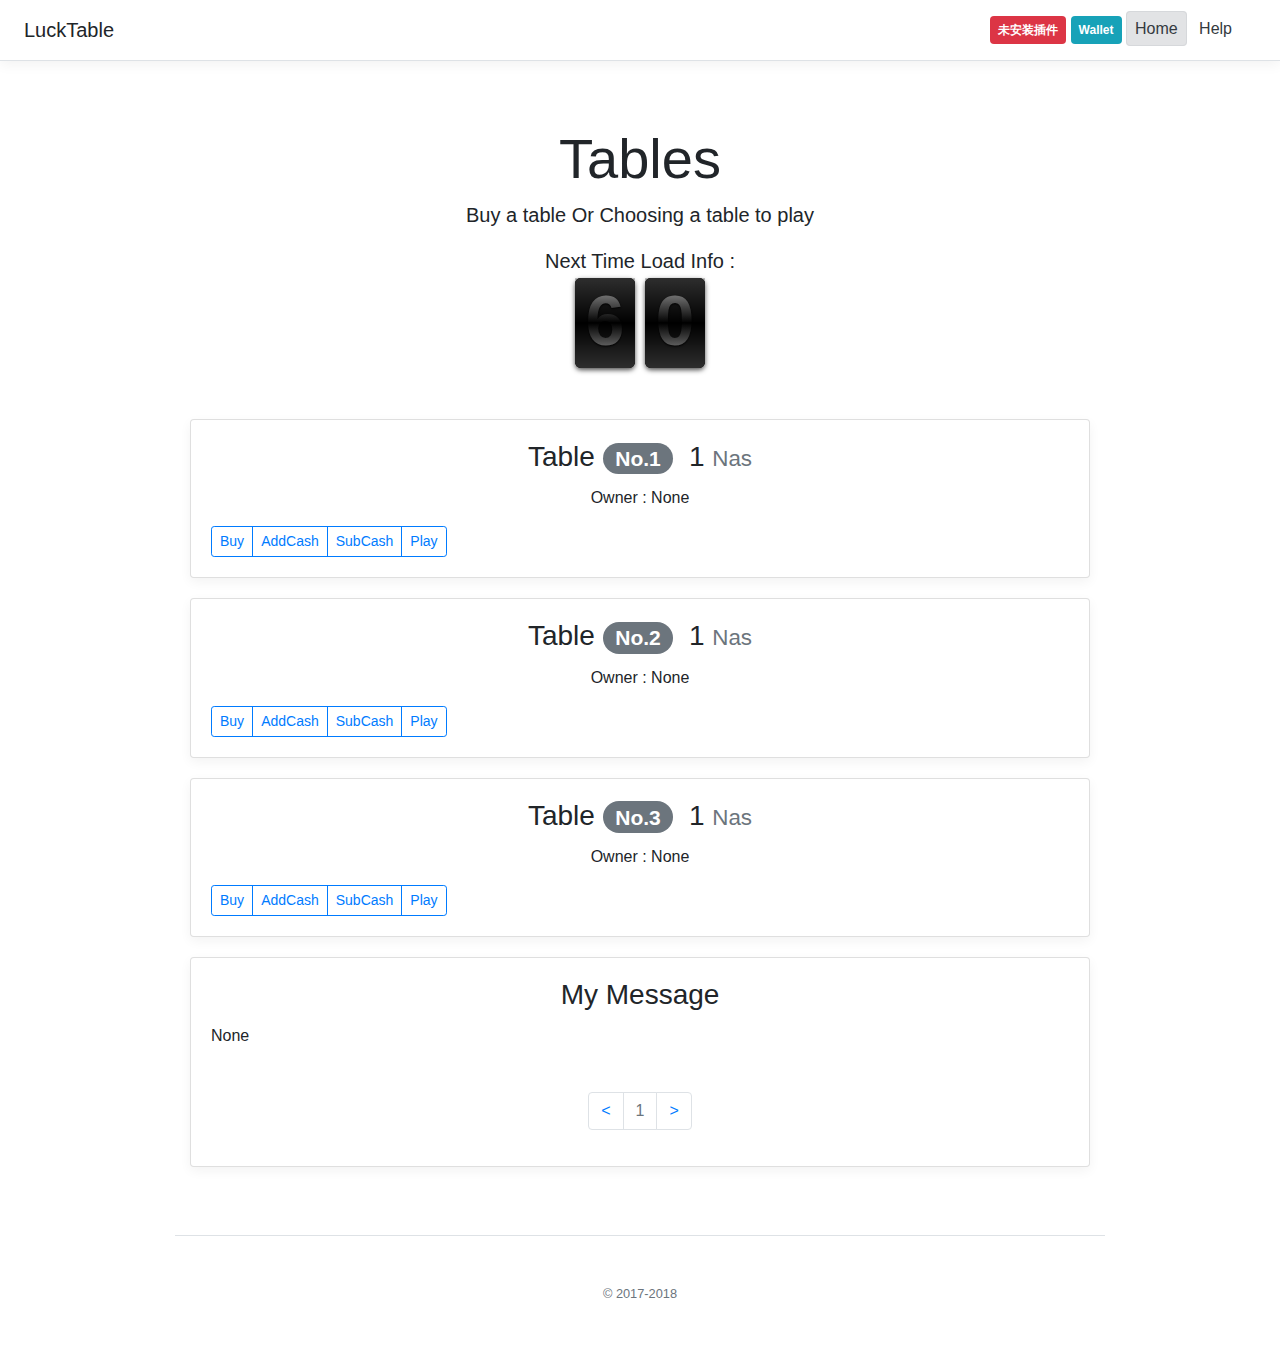
==== commit c79f7003: "Update index.html" ====
--- a/index.html
+++ b/index.html
@@ -222,7 +222,7 @@
     		if(data.ownerAddress==undefined||data.ownerAddress==''){
     			return 'This table has no owner. <br/>So you can\'t play at this table. <br/>You can buy this table become banker for '+data.cash+' Nas.';
     		}else{
-    			return 'You can play at this table and win up to '+data.cash+'Nas. <br/>You can buy this table become banker for '+data.cash*1.5+'('+data.cash+'x1.5) Nas.';
+    			return 'You can play at this table and win up to '+data.cash+'Nas. <br/>You can buy this table become banker for '+data.cash*10000*1.5/10000+'('+data.cash+'x1.5) Nas.';
     		}
     	}
     	function showCash(data){
@@ -250,7 +250,7 @@
     		if(data.ownerAddress==undefined||data.ownerAddress==''){
     			return data.cash;
     		}else{
-    			return data.cash*1.5;
+    			return data.cash*10000*1.5/10000;
     		}
     	}
     	function play(index){
@@ -354,4 +354,4 @@
     
     
   </body>
-</html>+</html>
--- a/css/default.css
+++ b/css/default.css
@@ -0,0 +1,249 @@
+@font-face {
+	font-family: 'icomoon';
+	src:url('../fonts/icomoon.eot?rretjt');
+	src:url('../fonts/icomoon.eot?#iefixrretjt') format('embedded-opentype'),
+		url('../fonts/icomoon.woff?rretjt') format('woff'),
+		url('../fonts/icomoon.ttf?rretjt') format('truetype'),
+		url('../fonts/icomoon.svg?rretjt#icomoon') format('svg');
+	font-weight: normal;
+	font-style: normal;
+}
+
+[class^="icon-"], [class*=" icon-"] {
+	font-family: 'icomoon';
+	speak: none;
+	font-style: normal;
+	font-weight: normal;
+	font-variant: normal;
+	text-transform: none;
+	line-height: 1;
+
+	/* Better Font Rendering =========== */
+	-webkit-font-smoothing: antialiased;
+	-moz-osx-font-smoothing: grayscale;
+}
+
+body, html { font-size: 100%; 	padding: 0; margin: 0;}
+
+/* Reset */
+*,
+*:after,
+*:before {
+	-webkit-box-sizing: border-box;
+	-moz-box-sizing: border-box;
+	box-sizing: border-box;
+}
+
+/* Clearfix hack by Nicolas Gallagher: http://nicolasgallagher.com/micro-clearfix-hack/ */
+.clearfix:before,
+.clearfix:after {
+	content: " ";
+	display: table;
+}
+
+.clearfix:after {
+	clear: both;
+}
+
+body{
+	background: #f9f7f6;
+	color: #404d5b;
+	font-weight: 500;
+	font-size: 1.05em;
+	font-family: "Segoe UI", "Lucida Grande", Helvetica, Arial, "Microsoft YaHei", FreeSans, Arimo, "Droid Sans", "wenquanyi micro hei", "Hiragino Sans GB", "Hiragino Sans GB W3", "FontAwesome", sans-serif;
+}
+a{color: #2fa0ec;text-decoration: none;outline: none;}
+a:hover,a:focus{color:#74777b;}
+
+.htmleaf-container{
+	margin: 0 auto;
+	text-align: center;
+	overflow: hidden;
+}
+.htmleaf-content {
+	min-height: 500px;
+	width: 800px;
+	margin: 0 auto;
+	font-size: 150%;
+	padding: 1em 0;
+}
+
+.htmleaf-content h2 {
+	margin: 0 0 2em;
+	opacity: 0.1;
+}
+
+.htmleaf-content p {
+	margin: 1em 0;
+	padding: 5em 0 0 0;
+	font-size: 0.65em;
+}
+.bgcolor-1 { background: #f0efee; }
+.bgcolor-2 { background: #f9f9f9; }
+.bgcolor-3 { background: #e8e8e8; }/*light grey*/
+.bgcolor-4 { background: #2f3238; color: #fff; }/*Dark grey*/
+.bgcolor-5 { background: #df6659; color: #521e18; }/*pink1*/
+.bgcolor-6 { background: #2fa8ec; }/*sky blue*/
+.bgcolor-7 { background: #d0d6d6; }/*White tea*/
+.bgcolor-8 { background: #3d4444; color: #fff; }/*Dark grey2*/
+.bgcolor-9 { background: #ef3f52; color: #fff;}/*pink2*/
+.bgcolor-10{ background: #64448f; color: #fff;}/*Violet*/
+.bgcolor-11{ background: #3755ad; color: #fff;}/*dark blue*/
+.bgcolor-12{ background: #3498DB; color: #fff;}/*light blue*/
+/* Header */
+.htmleaf-header{
+	padding: 1em 190px 1em;
+	letter-spacing: -1px;
+	text-align: center;
+}
+.htmleaf-header h1 {
+	font-weight: 600;
+	font-size: 2em;
+	line-height: 1;
+	margin-bottom: 0;
+	font-family: "Segoe UI", "Lucida Grande", Helvetica, Arial, "Microsoft YaHei", FreeSans, Arimo, "Droid Sans", "wenquanyi micro hei", "Hiragino Sans GB", "Hiragino Sans GB W3", "FontAwesome", sans-serif;
+}
+.htmleaf-header h1 span {
+	font-family: "Segoe UI", "Lucida Grande", Helvetica, Arial, "Microsoft YaHei", FreeSans, Arimo, "Droid Sans", "wenquanyi micro hei", "Hiragino Sans GB", "Hiragino Sans GB W3", "FontAwesome", sans-serif;
+	display: block;
+	font-size: 60%;
+	font-weight: 400;
+	padding: 0.8em 0 0.5em 0;
+	color: #c3c8cd;
+}
+/*nav*/
+.htmleaf-demo a{color: #1d7db1;text-decoration: none;}
+.htmleaf-demo{width: 100%;padding-bottom: 1.2em;}
+.htmleaf-demo a{display: inline-block;margin: 0.5em;padding: 0.6em 1em;border: 3px solid #1d7db1;font-weight: 700;}
+.htmleaf-demo a:hover{opacity: 0.6;}
+.htmleaf-demo a.current{background:#1d7db1;color: #fff; }
+/* Top Navigation Style */
+.htmleaf-links {
+	position: relative;
+	display: inline-block;
+	white-space: nowrap;
+	font-size: 1.5em;
+	text-align: center;
+}
+
+.htmleaf-links::after {
+	position: absolute;
+	top: 0;
+	left: 50%;
+	margin-left: -1px;
+	width: 2px;
+	height: 100%;
+	background: #dbdbdb;
+	content: '';
+	-webkit-transform: rotate3d(0,0,1,22.5deg);
+	transform: rotate3d(0,0,1,22.5deg);
+}
+
+.htmleaf-icon {
+	display: inline-block;
+	margin: 0.5em;
+	padding: 0em 0;
+	width: 1.5em;
+	text-decoration: none;
+}
+
+.htmleaf-icon span {
+	display: none;
+}
+
+.htmleaf-icon:before {
+	margin: 0 5px;
+	text-transform: none;
+	font-weight: normal;
+	font-style: normal;
+	font-variant: normal;
+	font-family: 'icomoon';
+	line-height: 1;
+	speak: none;
+	-webkit-font-smoothing: antialiased;
+}
+/* footer */
+.htmleaf-footer{width: 100%;padding-top: 10px;}
+.htmleaf-small{font-size: 0.8em;}
+.center{text-align: center;}
+/****/
+.related {
+	color: #fff;
+	background: #333;
+	text-align: center;
+	font-size: 1.25em;
+	padding: 0.5em 0;
+	overflow: hidden;
+}
+
+.related > a {
+	vertical-align: top;
+	width: calc(100% - 20px);
+	max-width: 340px;
+	display: inline-block;
+	text-align: center;
+	margin: 20px 10px;
+	padding: 25px;
+	font-family: "Segoe UI", "Lucida Grande", Helvetica, Arial, "Microsoft YaHei", FreeSans, Arimo, "Droid Sans", "wenquanyi micro hei", "Hiragino Sans GB", "Hiragino Sans GB W3", "FontAwesome", sans-serif;
+}
+.related a {
+	display: inline-block;
+	text-align: left;
+	margin: 20px auto;
+	padding: 10px 20px;
+	opacity: 0.8;
+	-webkit-transition: opacity 0.3s;
+	transition: opacity 0.3s;
+	-webkit-backface-visibility: hidden;
+}
+
+.related a:hover,
+.related a:active {
+	opacity: 1;
+}
+
+.related a img {
+	max-width: 100%;
+	opacity: 0.8;
+	border-radius: 4px;
+}
+.related a:hover img,
+.related a:active img {
+	opacity: 1;
+}
+.related h3{font-family: "Microsoft YaHei", sans-serif;}
+.related a h3 {
+	font-weight: 300;
+	margin-top: 0.15em;
+	color: #fff;
+}
+/* icomoon */
+.icon-htmleaf-home-outline:before {
+	content: "\e5000";
+}
+
+.icon-htmleaf-arrow-forward-outline:before {
+	content: "\e5001";
+}
+
+@media screen and (max-width: 50em) {
+	.htmleaf-header {
+		padding: 3em 10% 4em;
+	}
+	.htmleaf-header h1 {
+        font-size:2em;
+    }
+}
+
+
+@media screen and (max-width: 40em) {
+	.htmleaf-header h1 {
+		font-size: 1.5em;
+	}
+}
+
+@media screen and (max-width: 30em) {
+    .htmleaf-header h1 {
+        font-size:1.2em;
+    }
+}--- a/css/flipclock.css
+++ b/css/flipclock.css
@@ -0,0 +1,431 @@
+/* Get the bourbon mixin from http://bourbon.io */
+/* Reset */
+.flip-clock-wrapper * {
+    -webkit-box-sizing: border-box;
+    -moz-box-sizing: border-box;
+    -ms-box-sizing: border-box;
+    -o-box-sizing: border-box;
+    box-sizing: border-box;
+    -webkit-backface-visibility: hidden;
+    -moz-backface-visibility: hidden;
+    -ms-backface-visibility: hidden;
+    -o-backface-visibility: hidden;
+    backface-visibility: hidden;
+}
+
+.flip-clock-wrapper a {
+  cursor: pointer;
+  text-decoration: none;
+  color: #ccc; }
+
+.flip-clock-wrapper a:hover {
+  color: #fff; }
+
+.flip-clock-wrapper ul {
+  list-style: none; }
+
+.flip-clock-wrapper.clearfix:before,
+.flip-clock-wrapper.clearfix:after {
+  content: " ";
+  display: table; }
+
+.flip-clock-wrapper.clearfix:after {
+  clear: both; }
+
+.flip-clock-wrapper.clearfix {
+  *zoom: 1; }
+
+/* Main */
+.flip-clock-wrapper {
+  font: normal 11px "Helvetica Neue", Helvetica, sans-serif;
+  -webkit-user-select: none; }
+
+.flip-clock-meridium {
+  background: none !important;
+  box-shadow: 0 0 0 !important;
+  font-size: 36px !important; }
+
+.flip-clock-meridium a { color: #313333; }
+
+.flip-clock-wrapper {
+  text-align: center;
+  position: relative;
+  width: 100%;
+  margin: 1em;
+}
+
+.flip-clock-wrapper:before,
+.flip-clock-wrapper:after {
+    content: " "; /* 1 */
+    display: table; /* 2 */
+}
+.flip-clock-wrapper:after {
+    clear: both;
+}
+
+/* Skeleton */
+.flip-clock-wrapper ul {
+  position: relative;
+  float: left;
+  margin: 5px;
+  width: 60px;
+  height: 90px;
+  font-size: 80px;
+  font-weight: bold;
+  line-height: 87px;
+  border-radius: 6px;
+  background: #000;
+}
+
+.flip-clock-wrapper ul li {
+  z-index: 1;
+  position: absolute;
+  left: 0;
+  top: 0;
+  width: 100%;
+  height: 100%;
+  line-height: 87px;
+  text-decoration: none !important;
+}
+
+.flip-clock-wrapper ul li:first-child {
+  z-index: 2; }
+
+.flip-clock-wrapper ul li a {
+  display: block;
+  height: 100%;
+  -webkit-perspective: 200px;
+  -moz-perspective: 200px;
+  perspective: 200px;
+  margin: 0 !important;
+  overflow: visible !important;
+  cursor: default !important; }
+
+.flip-clock-wrapper ul li a div {
+  z-index: 1;
+  position: absolute;
+  left: 0;
+  width: 100%;
+  height: 50%;
+  font-size: 80px;
+  overflow: hidden; 
+  outline: 1px solid transparent; }
+
+.flip-clock-wrapper ul li a div .shadow {
+  position: absolute;
+  width: 100%;
+  height: 100%;
+  z-index: 2; }
+
+.flip-clock-wrapper ul li a div.up {
+  -webkit-transform-origin: 50% 100%;
+  -moz-transform-origin: 50% 100%;
+  -ms-transform-origin: 50% 100%;
+  -o-transform-origin: 50% 100%;
+  transform-origin: 50% 100%;
+  top: 0; }
+
+.flip-clock-wrapper ul li a div.up:after {
+  content: "";
+  position: absolute;
+  top: 44px;
+  left: 0;
+  z-index: 5;
+  width: 100%;
+  height: 3px;
+  background-color: #000;
+  background-color: rgba(0, 0, 0, 0.4); }
+
+.flip-clock-wrapper ul li a div.down {
+  -webkit-transform-origin: 50% 0;
+  -moz-transform-origin: 50% 0;
+  -ms-transform-origin: 50% 0;
+  -o-transform-origin: 50% 0;
+  transform-origin: 50% 0;
+  bottom: 0;
+  border-bottom-left-radius: 6px;
+  border-bottom-right-radius: 6px;
+}
+
+.flip-clock-wrapper ul li a div div.inn {
+  position: absolute;
+  left: 0;
+  z-index: 1;
+  width: 100%;
+  height: 200%;
+  color: #ccc;
+  text-shadow: 0 1px 2px #000;
+  text-align: center;
+  background-color: #333;
+  border-radius: 6px;
+  font-size: 70px; }
+
+.flip-clock-wrapper ul li a div.up div.inn {
+  top: 0; }
+
+.flip-clock-wrapper ul li a div.down div.inn {
+  bottom: 0; }
+
+/* PLAY */
+.flip-clock-wrapper ul.play li.flip-clock-before {
+  z-index: 3; }
+
+.flip-clock-wrapper .flip {   box-shadow: 0 2px 5px rgba(0, 0, 0, 0.7); }
+
+.flip-clock-wrapper ul.play li.flip-clock-active {
+  -webkit-animation: asd 0.5s 0.5s linear both;
+  -moz-animation: asd 0.5s 0.5s linear both;
+  animation: asd 0.5s 0.5s linear both;
+  z-index: 5; }
+
+.flip-clock-divider {
+  float: left;
+  display: inline-block;
+  position: relative;
+  width: 20px;
+  height: 100px; }
+
+.flip-clock-divider:first-child {
+  width: 0; }
+
+.flip-clock-dot {
+  display: block;
+  background: #323434;
+  width: 10px;
+  height: 10px;
+  position: absolute;
+  border-radius: 50%;
+  box-shadow: 0 0 5px rgba(0, 0, 0, 0.5);
+  left: 5px; }
+
+.flip-clock-divider .flip-clock-label {
+  position: absolute;
+  top: -1.5em;
+  right: -86px;
+  color: black;
+  text-shadow: none; }
+
+.flip-clock-divider.minutes .flip-clock-label {
+  right: -88px; }
+
+.flip-clock-divider.seconds .flip-clock-label {
+  right: -91px; }
+
+.flip-clock-dot.top {
+  top: 30px; }
+
+.flip-clock-dot.bottom {
+  bottom: 30px; }
+
+@-webkit-keyframes asd {
+  0% {
+    z-index: 2; }
+
+  20% {
+    z-index: 4; }
+
+  100% {
+    z-index: 4; } }
+
+@-moz-keyframes asd {
+  0% {
+    z-index: 2; }
+
+  20% {
+    z-index: 4; }
+
+  100% {
+    z-index: 4; } }
+
+@-o-keyframes asd {
+  0% {
+    z-index: 2; }
+
+  20% {
+    z-index: 4; }
+
+  100% {
+    z-index: 4; } }
+
+@keyframes asd {
+  0% {
+    z-index: 2; }
+
+  20% {
+    z-index: 4; }
+
+  100% {
+    z-index: 4; } }
+
+.flip-clock-wrapper ul.play li.flip-clock-active .down {
+  z-index: 2;
+  -webkit-animation: turn 0.5s 0.5s linear both;
+  -moz-animation: turn 0.5s 0.5s linear both;
+  animation: turn 0.5s 0.5s linear both; }
+
+@-webkit-keyframes turn {
+  0% {
+    -webkit-transform: rotateX(90deg); }
+
+  100% {
+    -webkit-transform: rotateX(0deg); } }
+
+@-moz-keyframes turn {
+  0% {
+    -moz-transform: rotateX(90deg); }
+
+  100% {
+    -moz-transform: rotateX(0deg); } }
+
+@-o-keyframes turn {
+  0% {
+    -o-transform: rotateX(90deg); }
+
+  100% {
+    -o-transform: rotateX(0deg); } }
+
+@keyframes turn {
+  0% {
+    transform: rotateX(90deg); }
+
+  100% {
+    transform: rotateX(0deg); } }
+
+.flip-clock-wrapper ul.play li.flip-clock-before .up {
+  z-index: 2;
+  -webkit-animation: turn2 0.5s linear both;
+  -moz-animation: turn2 0.5s linear both;
+  animation: turn2 0.5s linear both; }
+
+@-webkit-keyframes turn2 {
+  0% {
+    -webkit-transform: rotateX(0deg); }
+
+  100% {
+    -webkit-transform: rotateX(-90deg); } }
+
+@-moz-keyframes turn2 {
+  0% {
+    -moz-transform: rotateX(0deg); }
+
+  100% {
+    -moz-transform: rotateX(-90deg); } }
+
+@-o-keyframes turn2 {
+  0% {
+    -o-transform: rotateX(0deg); }
+
+  100% {
+    -o-transform: rotateX(-90deg); } }
+
+@keyframes turn2 {
+  0% {
+    transform: rotateX(0deg); }
+
+  100% {
+    transform: rotateX(-90deg); } }
+
+.flip-clock-wrapper ul li.flip-clock-active {
+  z-index: 3; }
+
+/* SHADOW */
+.flip-clock-wrapper ul.play li.flip-clock-before .up .shadow {
+  background: -moz-linear-gradient(top, rgba(0, 0, 0, 0.1) 0%, black 100%);
+  background: -webkit-gradient(linear, left top, left bottom, color-stop(0%, rgba(0, 0, 0, 0.1)), color-stop(100%, black));
+  background: linear, top, rgba(0, 0, 0, 0.1) 0%, black 100%;
+  background: -o-linear-gradient(top, rgba(0, 0, 0, 0.1) 0%, black 100%);
+  background: -ms-linear-gradient(top, rgba(0, 0, 0, 0.1) 0%, black 100%);
+  background: linear, to bottom, rgba(0, 0, 0, 0.1) 0%, black 100%;
+  -webkit-animation: show 0.5s linear both;
+  -moz-animation: show 0.5s linear both;
+  animation: show 0.5s linear both; }
+
+.flip-clock-wrapper ul.play li.flip-clock-active .up .shadow {
+  background: -moz-linear-gradient(top, rgba(0, 0, 0, 0.1) 0%, black 100%);
+  background: -webkit-gradient(linear, left top, left bottom, color-stop(0%, rgba(0, 0, 0, 0.1)), color-stop(100%, black));
+  background: linear, top, rgba(0, 0, 0, 0.1) 0%, black 100%;
+  background: -o-linear-gradient(top, rgba(0, 0, 0, 0.1) 0%, black 100%);
+  background: -ms-linear-gradient(top, rgba(0, 0, 0, 0.1) 0%, black 100%);
+  background: linear, to bottom, rgba(0, 0, 0, 0.1) 0%, black 100%;
+  -webkit-animation: hide 0.5s 0.3s linear both;
+  -moz-animation: hide 0.5s 0.3s linear both;
+  animation: hide 0.5s 0.3s linear both; }
+
+/*DOWN*/
+.flip-clock-wrapper ul.play li.flip-clock-before .down .shadow {
+  background: -moz-linear-gradient(top, black 0%, rgba(0, 0, 0, 0.1) 100%);
+  background: -webkit-gradient(linear, left top, left bottom, color-stop(0%, black), color-stop(100%, rgba(0, 0, 0, 0.1)));
+  background: linear, top, black 0%, rgba(0, 0, 0, 0.1) 100%;
+  background: -o-linear-gradient(top, black 0%, rgba(0, 0, 0, 0.1) 100%);
+  background: -ms-linear-gradient(top, black 0%, rgba(0, 0, 0, 0.1) 100%);
+  background: linear, to bottom, black 0%, rgba(0, 0, 0, 0.1) 100%;
+  -webkit-animation: show 0.5s linear both;
+  -moz-animation: show 0.5s linear both;
+  animation: show 0.5s linear both; }
+
+.flip-clock-wrapper ul.play li.flip-clock-active .down .shadow {
+  background: -moz-linear-gradient(top, black 0%, rgba(0, 0, 0, 0.1) 100%);
+  background: -webkit-gradient(linear, left top, left bottom, color-stop(0%, black), color-stop(100%, rgba(0, 0, 0, 0.1)));
+  background: linear, top, black 0%, rgba(0, 0, 0, 0.1) 100%;
+  background: -o-linear-gradient(top, black 0%, rgba(0, 0, 0, 0.1) 100%);
+  background: -ms-linear-gradient(top, black 0%, rgba(0, 0, 0, 0.1) 100%);
+  background: linear, to bottom, black 0%, rgba(0, 0, 0, 0.1) 100%;
+  -webkit-animation: hide 0.5s 0.3s linear both;
+  -moz-animation: hide 0.5s 0.3s linear both;
+  animation: hide 0.5s 0.2s linear both; }
+
+@-webkit-keyframes show {
+  0% {
+    opacity: 0; }
+
+  100% {
+    opacity: 1; } }
+
+@-moz-keyframes show {
+  0% {
+    opacity: 0; }
+
+  100% {
+    opacity: 1; } }
+
+@-o-keyframes show {
+  0% {
+    opacity: 0; }
+
+  100% {
+    opacity: 1; } }
+
+@keyframes show {
+  0% {
+    opacity: 0; }
+
+  100% {
+    opacity: 1; } }
+
+@-webkit-keyframes hide {
+  0% {
+    opacity: 1; }
+
+  100% {
+    opacity: 0; } }
+
+@-moz-keyframes hide {
+  0% {
+    opacity: 1; }
+
+  100% {
+    opacity: 0; } }
+
+@-o-keyframes hide {
+  0% {
+    opacity: 1; }
+
+  100% {
+    opacity: 0; } }
+
+@keyframes hide {
+  0% {
+    opacity: 1; }
+
+  100% {
+    opacity: 0; } }
--- a/css/index.css
+++ b/css/index.css
@@ -0,0 +1,194 @@
+@CHARSET "UTF-8";
+html {
+  font-size: 14px;
+}
+@media (min-width: 768px) {
+  html {
+    font-size: 16px;
+  }
+}
+
+.container {
+  max-width: 960px;
+}
+
+.pricing-header {
+  max-width: 700px;
+}
+
+.card-deck .card {
+  min-width: 220px;
+}
+
+.border-top { border-top: 1px solid #e5e5e5; }
+.border-bottom { border-bottom: 1px solid #e5e5e5; }
+
+.box-shadow { box-shadow: 0 .25rem .75rem rgba(0, 0, 0, .05); }
+
+.gz{font-size: 16px;width: 100px;margin-bottom: 20px;}
+
+.roate-container{
+	position: relative;
+	margin: 0 auto;
+	margin-bottom:0px;
+	width: 559px;
+	height: 488px;
+	background: url(../img/roate-bg.png) no-repeat;
+}
+.screen-bg{
+	position: absolute;
+	left: 64px;
+	top:61px;
+	width: 462px;
+	height: 374px;
+	background-repeat: no-repeat;
+	/*background-image: url(../img/screen-bg.png);*/
+	background-size:100%;
+	z-index: 1;
+}
+
+.roate-item{
+	position: absolute;
+	left: 0;
+	top:0;
+	width: 80px;
+	height: 20px;
+	border-radius: 4px;
+	font-size: 16px;
+	z-index: 9;
+	margin-left: -25px;
+	margin-top: 21px;
+	z-index: 99;
+}
+.icon-roate-1,.icon-roate-2,.icon-roate-3,.icon-roate-4{
+	width: 56px;
+	height: 56px;
+	background-repeat: no-repeat;
+}
+/*.icon-roate-1{
+	background-image: url(../img/icon-roate-1.png);
+}
+.icon-roate-2{
+	background-image: url(../img/icon-roate-2.png);
+}
+.icon-roate-3{
+	background-image: url(../img/icon-roate-3.png);
+}
+.icon-roate-4{
+	background-image: url(../img/icon-roate-4.png);
+}*/
+.icon-sq-1{
+	width: 54px;
+	height: 43px;
+	background: url(../img/icon-sq-1.png) no-repeat;
+}
+.icon-sq-2{
+	width: 28px;
+	height: 22px;
+	background: url(../img/icon-sq-2.png) no-repeat;
+}
+#roate1{
+	height: 70%;
+}
+#roate2{
+	height: 30%;
+}
+/*
+.type9904 .screen-bg{
+	background-image: url(../img/9904/bg3.png);
+}*/
+.type9904 .icon-roate-1{
+	background-image: url(../img/9904/ic_1.png);
+}
+.type9904 .icon-roate-2{
+	background-image: url(../img/9904/ic_2.png);
+}
+.type9904 .icon-roate-3{
+	background-image: url(../img/9904/ic_3.png);
+}
+.type9904 .icon-roate-4{
+	background-image: url(../img/9904/ic_4.png);
+}
+
+
+
+/* CUSTOMIZE THE CAROUSEL
+-------------------------------------------------- */
+
+/* Carousel base class */
+.carousel {
+  margin-bottom: 4rem;
+}
+/* Since positioning the image, we need to help out the caption */
+.carousel-caption {
+  bottom: 3rem;
+  z-index: 10;
+}
+
+/* Declare heights because of positioning of img element */
+.carousel-item {
+  height: 32rem;
+  background-color: #777;
+}
+.carousel-item > img {
+  position: absolute;
+  top: 0;
+  left: 0;
+  min-width: 100%;
+  height: 32rem;
+}
+
+
+/* MARKETING CONTENT
+-------------------------------------------------- */
+
+/* Center align the text within the three columns below the carousel */
+.marketing .col-lg-4 {
+  margin-bottom: 1.5rem;
+  text-align: center;
+}
+.marketing h2 {
+  font-weight: 400;
+}
+.marketing .col-lg-4 p {
+  margin-right: .75rem;
+  margin-left: .75rem;
+}
+
+
+/* Featurettes
+------------------------- */
+
+.featurette-divider {
+}
+
+/* Thin out the marketing headings */
+.featurette-heading {
+  font-weight: 300;
+  line-height: 1;
+  letter-spacing: -.05rem;
+}
+
+
+/* RESPONSIVE CSS
+-------------------------------------------------- */
+
+@media (min-width: 40em) {
+  /* Bump up size of carousel content */
+  .carousel-caption p {
+    margin-bottom: 1.25rem;
+    font-size: 1.25rem;
+    line-height: 1.4;
+  }
+
+  .featurette-heading {
+    font-size: 50px;
+  }
+}
+
+@media (min-width: 62em) {
+  .featurette-heading {
+    margin-top: 7rem;
+  }
+}
+
